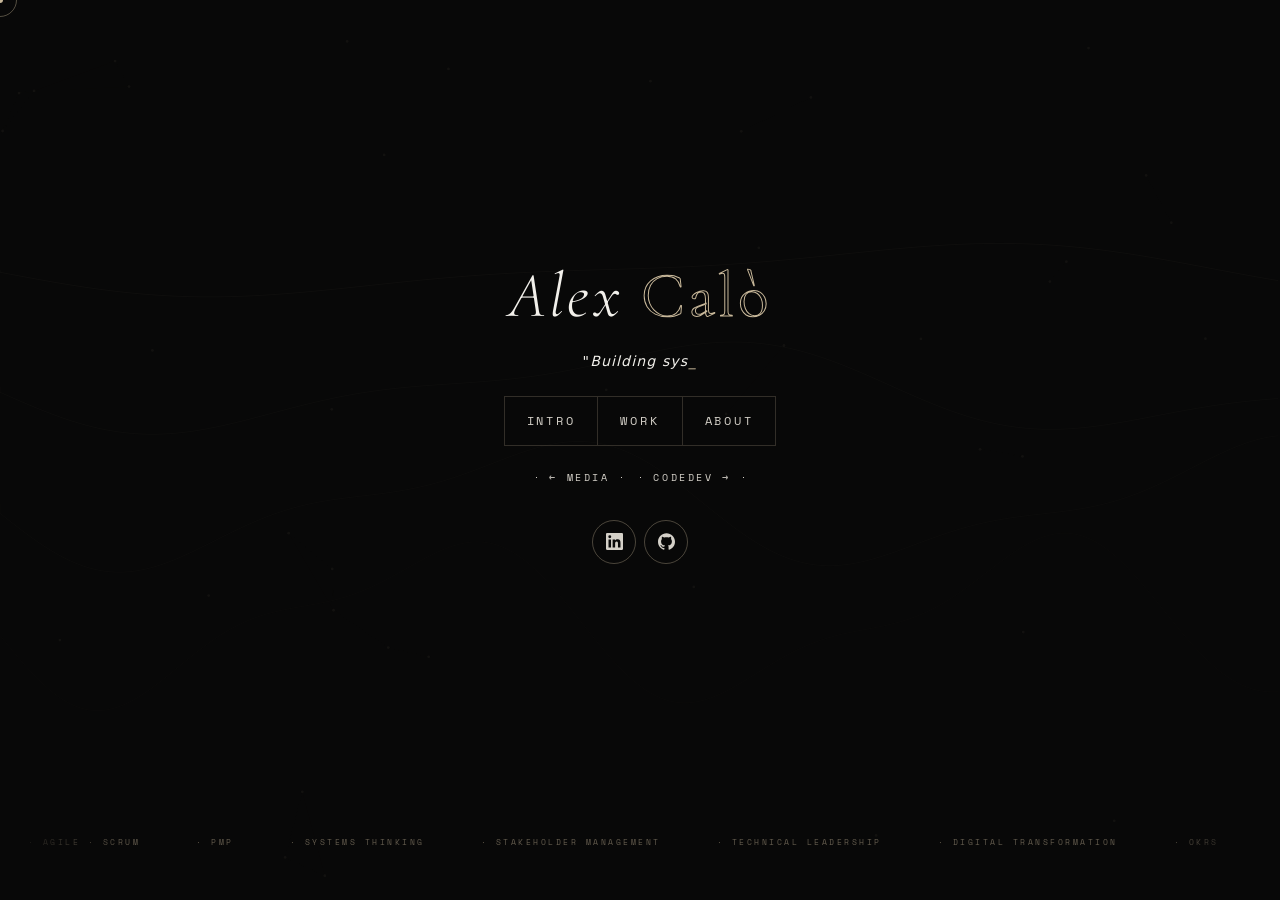
==== index.html @ ef4d9761 "Update index.html" ====
<!DOCTYPE html>
<html lang="en">
<head>
<meta charset="UTF-8">
<meta name="viewport" content="width=device-width, initial-scale=1.0">
<title>Alex Calò · Execution Architect — Technical Program Leadership</title>
<meta name="description" content="Alex Calò — Execution Architect. 15+ years leading multi-million-dollar technical programs across finance, media, insurance, and AI. Toronto-based.">
<meta name="theme-color" content="#0a0a0a">
<meta property="og:type" content="website">
<meta property="og:title" content="Alex Calò · Execution Architect">
<meta property="og:description" content="15+ years leading multi-million-dollar technical programs across finance, media, insurance, and AI.">
<meta property="og:url" content="https://alexcalo.space/">
<link rel="canonical" href="https://alexcalo.space/">
<script type="application/ld+json">
{
  "@context": "https://schema.org",
  "@type": "Person",
  "name": "Alex Calò",
  "jobTitle": "Execution Architect",
  "url": "https://alexcalo.space/",
  "sameAs": [
    "https://linkedin.com/in/alexcalo",
    "https://github.com/alex-calo"
  ],
  "description": "Technical program leader with 15+ years across finance, media, insurance, and AI."
}
</script>
<link rel="icon" type="image/svg+xml" href="data:image/svg+xml,%3Csvg xmlns='http://www.w3.org/2000/svg' viewBox='0 0 32 32'%3E%3Crect width='32' height='32' fill='%230a0a0a'/%3E%3Ctext x='16' y='23' font-size='20' text-anchor='middle' font-family='Georgia,serif' font-style='italic' fill='%23c8b89a'%3EA%3C/text%3E%3C/svg%3E">
<link rel="preconnect" href="https://fonts.googleapis.com">
<link rel="preconnect" href="https://fonts.gstatic.com" crossorigin>
<link rel="prefetch" href="media.html">
<link rel="prefetch" href="codedev.html">
<link href="https://fonts.googleapis.com/css2?family=Cormorant+Garamond:ital,wght@0,300;0,400;1,300;1,400&family=Space+Mono:ital@0;1&display=swap" rel="stylesheet">
<style>
  :root {
    --ink:    #0a0a0a;
    --paper:  #f2f0eb;
    --ash:    #6b6b6b;
    --bone:   #d4d0c8;
    --accent: #c8b89a;
  }
  *, *::before, *::after { box-sizing: border-box; margin: 0; padding: 0; }
  html, body { height: 100%; }
  body {
    background: var(--ink); color: var(--paper);
    font-family: system-ui, sans-serif;
    cursor: crosshair; overflow: hidden;
  }

  /* ── CURSOR (desktop only) ── */
  .cursor-dot, .cursor-ring { pointer-events: none; z-index: 9999; position: fixed; }
  .cursor-dot {
    width: 6px; height: 6px; background: var(--accent);
    border-radius: 50%; transform: translate(-50%,-50%);
  }
  .cursor-ring {
    width: 34px; height: 34px;
    border: 1px solid rgba(200,184,154,.4); border-radius: 50%;
    transform: translate(-50%,-50%);
    transition: left .07s linear, top .07s linear, width .2s, height .2s;
    z-index: 9998;
  }
  .cursor-ring.hovering { width: 50px; height: 50px; border-color: rgba(200,184,154,.7); }
  @media (hover: none) { .cursor-dot, .cursor-ring { display: none; } }

  /* ── BACKGROUND ── */
  #bg { position: fixed; inset: 0; z-index: 0; overflow: hidden; }
  #bg::after {
    content: ''; position: absolute; inset: 0;
    background: rgba(8,8,8,.70); z-index: 1;
  }
  #bg video, #bg-canvas {
    position: absolute; inset: 0; width: 100%; height: 100%; object-fit: cover;
  }
  #bg-canvas { z-index: 0; transition: opacity 1.5s; }
  #bg-video   { z-index: 0; }

  /* ── MARQUEE ── */
  .marquee-wrap {
    position: fixed; bottom: 52px; left: 0; right: 0;
    z-index: 3; overflow: hidden;
    mask-image: linear-gradient(to right, transparent, black 10%, black 90%, transparent);
    -webkit-mask-image: linear-gradient(to right, transparent, black 10%, black 90%, transparent);
    pointer-events: none;
  }
  .marquee-track {
    display: flex; width: max-content;
    animation: marquee 32s linear infinite;
  }
  .marquee-item {
    font-family: 'Space Mono', monospace;
    font-size: .52rem; letter-spacing: .3em; text-transform: uppercase;
    color: rgba(200,184,154,.48); white-space: nowrap;
    padding: 0 28px;
  }
  .marquee-item::before { content: '· '; }
  @keyframes marquee {
    from { transform: translateX(0); }
    to   { transform: translateX(-50%); }
  }
  @media (max-width: 640px) { .marquee-wrap { bottom: 76px; } }

  /* ── WRAPPER ── */
  #wrapper {
    position: relative; z-index: 2;
    height: 100vh;
    display: flex; flex-direction: column;
    align-items: center; justify-content: center;
    padding: 24px 24px 96px;
  }

  /* ── HEADER ── */
  #header {
    display: flex; flex-direction: column;
    align-items: center; gap: 20px; text-align: center;
    opacity: 0; animation: fadeUp .9s .3s forwards;
  }
  #header h1 {
    font-family: 'Cormorant Garamond', serif;
    font-size: clamp(2.4rem, 5vw, 4.6rem);
    font-weight: 300; font-style: italic; color: var(--paper); line-height: 1; letter-spacing: .05em;
  }
  #header h1 em {
    font-style: normal;
    color: transparent;
    -webkit-text-stroke: 1px var(--accent);
  }

  /* Hand-drawn underline under name */
  .name-underline { display: block; width: 100%; margin-top: 6px; overflow: visible; }
  .name-underline path {
    stroke: var(--accent); stroke-width: 1.2; fill: none;
    stroke-dasharray: 260; stroke-dashoffset: 260;
    animation: drawLine 1.2s .9s forwards;
  }
  @keyframes drawLine {
    to { stroke-dashoffset: 0; }
  }

  .tagline {
    font-size: clamp(.72rem, 1.5vw, .88rem);
    color: var(--paper); letter-spacing: .08em; line-height: 1.95;
    max-width: 420px;
  }
  .tagline strong { color: var(--accent); font-weight: 400; }
  .tagline .hl {
    position: relative; display: inline-block; color: var(--paper);
  }
  /* Sketchy highlight circle */
  .hl-circle {
    position: absolute; inset: -4px -8px;
    overflow: visible; pointer-events: none;
  }
  .hl-circle ellipse {
    fill: none; stroke: var(--accent); stroke-width: 1;
    stroke-dasharray: 200; stroke-dashoffset: 200;
    animation: drawLine 1s 1.4s forwards;
    opacity: .65;
  }

  /* ── SOCIAL ROW ── */
  .social-row {
    display: flex; gap: 8px; align-items: center;
  }
  .social-btn {
    display: flex; align-items: center; justify-content: center;
    width: 44px; height: 44px; border-radius: 50%;
    border: 1px solid rgba(200,184,154,.35);
    color: var(--bone); text-decoration: none;
    transition: border-color .25s, color .25s, background .25s;
    -webkit-tap-highlight-color: transparent;
  }
  .social-btn:hover, .social-btn:focus {
    border-color: var(--accent); color: var(--accent);
    background: rgba(200,184,154,.08); outline: none;
  }
  .social-btn svg { width: 17px; height: 17px; fill: currentColor; display: block; }

  /* ── PRIMARY NAV ── */
  nav { display: flex; flex-direction: column; align-items: center; gap: 10px; }
  .nav-primary {
    display: flex; list-style: none;
    border: 1px solid rgba(200,184,154,.22);
  }
  .nav-primary li a {
    display: flex; align-items: center; justify-content: center;
    min-width: 80px; min-height: 48px; padding: 0 22px;
    font-family: 'Space Mono', monospace;
    font-size: .72rem; letter-spacing: .24em; text-transform: uppercase;
    color: var(--bone); text-decoration: none;
    border-right: 1px solid rgba(200,184,154,.22);
    transition: background .25s, color .25s;
    -webkit-tap-highlight-color: transparent;
  }
  .nav-primary li:last-child a { border-right: none; }
  .nav-primary li a:hover, .nav-primary li a:focus {
    background: rgba(200,184,154,.1); color: var(--paper); outline: none;
  }

  .nav-secondary {
    display: flex; gap: 18px; list-style: none;
  }
  .nav-secondary li a {
    display: flex; align-items: center; gap: 12px; min-height: 44px;
    font-family: 'Space Mono', monospace;
    font-size: .62rem; letter-spacing: .26em; text-transform: uppercase;
    color: var(--bone); text-decoration: none;
    transition: color .25s;
    -webkit-tap-highlight-color: transparent;
  }
  .nav-secondary li a::before {
    content: ''; width: 1px; height: 1px; background: currentColor;
    transition: width .3s;
  }
  .nav-secondary li a::after {
    content: ''; width: 1px; height: 1px; background: currentColor;
    transition: width .3s;
  }
  .nav-secondary li a:hover { color: var(--accent); }
  .nav-secondary li a:hover::before { width: 10px; }
  .nav-secondary li a:hover::after { width: 10px; }

  /* ── CTA BUTTON ── */
  .cta-btn {
    display: inline-flex; align-items: center; gap: 12px;
    min-height: 52px; padding: 0 32px;
    background: var(--accent); color: var(--ink);
    font-family: 'Space Mono', monospace;
    font-size: .65rem; letter-spacing: .28em; text-transform: uppercase;
    text-decoration: none; border: none; cursor: crosshair;
    position: relative; overflow: hidden;
    transition: background .25s, gap .25s;
    -webkit-tap-highlight-color: transparent;
    margin-top: 4px;
  }
  .cta-btn::before {
    content: ''; position: absolute; inset: 0;
    background: rgba(255,255,255,.12);
    transform: translateX(-100%);
    transition: transform .35s;
  }
  .cta-btn:hover::before { transform: translateX(0); }
  .cta-btn:hover { gap: 20px; }
  .cta-arrow { font-size: .9rem; transition: transform .25s; }
  .cta-btn:hover .cta-arrow { transform: translateX(4px); }

  /* ── FOOTER ── */
  /* ── MOBILE BOTTOM NAV ── */
  .mobile-nav {
    display: none;
    position: fixed; bottom: 0; left: 0; right: 0; z-index: 100;
    background: rgba(8,8,8,.96);
    backdrop-filter: blur(16px);
    border-top: 1px solid rgba(200,184,154,.14);
    height: 62px;
  }
  .mobile-nav-inner {
    display: flex; height: 100%;
  }
  .mobile-nav-btn {
    flex: 1; display: flex; flex-direction: column;
    align-items: center; justify-content: center; gap: 4px;
    min-height: 44px;
    font-family: 'Space Mono', monospace;
    font-size: .48rem; letter-spacing: .2em; text-transform: uppercase;
    color: var(--bone); text-decoration: none; background: none; border: none;
    cursor: pointer; transition: color .2s;
    -webkit-tap-highlight-color: transparent;
    border-right: 1px solid rgba(200,184,154,.08);
  }
  .mobile-nav-btn:last-child { border-right: none; }
  .mobile-nav-btn:hover, .mobile-nav-btn:focus { color: var(--accent); outline: none; }
  .mobile-nav-btn svg { width: 18px; height: 18px; fill: currentColor; }
  @media (max-width: 640px) {
    .mobile-nav { display: block; }
    #wrapper { padding-bottom: 80px; }
    .nav-primary, .nav-secondary { display: none; }
    .cta-btn { display: none; }
  }

  /* ── PAGE TRANSITIONS ── */
  @keyframes exitRight  { from{opacity:1;transform:translateX(0)} to{opacity:0;transform:translateX(72px)} }
  @keyframes exitLeft   { from{opacity:1;transform:translateX(0)} to{opacity:0;transform:translateX(-72px)} }
  .page-exit-right { animation: exitRight .38s cubic-bezier(.4,0,1,1) forwards; pointer-events:none; }
  .page-exit-left  { animation: exitLeft  .38s cubic-bezier(.4,0,1,1) forwards; pointer-events:none; }

  /* ── BACKGROUND BLUR when panel open ── */
  #bg { transition: filter .5s, opacity .5s; }
  #bg.panel-open { filter: blur(5px); }
  #wrapper { transition: opacity .4s; }
  #wrapper.panel-open { opacity: .18; pointer-events: none; }

  /* ── PANELS ── */
  #main { position: fixed; inset: 0; z-index: 10; pointer-events: none; }

  /* Invisible click-catcher overlay — no dark fill */
  .panel-overlay {
    position: absolute; inset: 0;
    opacity: 0; transition: opacity .4s; pointer-events: none;
  }
  .panel-overlay.active { opacity: 1; pointer-events: all; }

  .panel {
    position: absolute; inset: 0;
    display: flex; align-items: center; justify-content: center;
    padding: 24px 24px 80px;
    opacity: 0; pointer-events: none;
    transform: translateY(24px) scale(.98);
    transition: opacity .45s, transform .45s;
  }
  .panel.active { opacity: 1; pointer-events: all; transform: translateY(0) scale(1); }

  .panel-inner {
    position: relative;
    width: 100%; max-width: 620px;
    max-height: calc(100vh - 100px);
    overflow-y: auto; scrollbar-width: none;
    -webkit-overflow-scrolling: touch;
    background: rgba(8,8,8,.82);
    backdrop-filter: blur(2px);
    border: 1px solid rgba(200,184,154,.15);
    padding: 40px 40px 36px;
    box-shadow: 0 32px 80px rgba(0,0,0,.55), 0 0 0 1px rgba(200,184,154,.06);
  }
  .panel-inner::-webkit-scrollbar { display: none; }
  @media (max-width: 480px) {
    .panel-inner { padding: 28px 22px 28px; }
    .panel { padding: 16px 12px 80px; }
  }

  /* Panel close — sits inside the card, top-right corner */
  .panel-close {
    position: absolute; top: 14px; right: 14px;
    display: flex; align-items: center; justify-content: center;
    min-width: 36px; min-height: 36px;
    font-family: 'Space Mono', monospace;
    font-size: .56rem; letter-spacing: .15em;
    color: var(--ash); background: rgba(255,255,255,.04);
    border: 1px solid rgba(200,184,154,.15); cursor: crosshair;
    transition: color .25s, border-color .25s, background .25s;
    -webkit-tap-highlight-color: transparent;
    line-height: 1;
  }
  .panel-close:hover { color: var(--accent); border-color: rgba(200,184,154,.4); background: rgba(200,184,154,.07); }

  .panel h2 {
    font-family: 'Cormorant Garamond', serif;
    font-size: clamp(2.2rem, 5vw, 1.6rem);
    font-weight: 300; font-style: italic; color: var(--paper);
    line-height: 1.05; margin-bottom: 10px;
  }
  /* Hand-drawn bracket accent */
  .sketch-bracket {
    display: block; overflow: visible;
    width: 100%; margin-bottom: 28px;
  }
  .sketch-bracket path {
    stroke: var(--accent); stroke-width: 1; fill: none; opacity: .55;
    stroke-dasharray: 120; stroke-dashoffset: 120;
    animation: drawLine .9s .2s forwards;
  }

  .panel p {
    font-family: system-ui, sans-serif;
    font-size: .88rem; color: rgba(255, 253, 248, 0.82);
    line-height: 1.75; margin-bottom: 18px;
    text-align: justify;
  }
  .panel p strong { color: var(--accent); font-weight: 400; }
  .panel p a {
    color: var(--accent); text-decoration: none;
    border-bottom: 1px solid rgba(200,184,154,.3);
    transition: border-color .3s;
  }
  .panel p a:hover { border-color: var(--accent); }

  /* Stats row */
  .stats-row {
    display: grid; grid-template-columns: repeat(3,1fr);
    gap: 1px; background: rgba(200,184,154,.1);
    margin: 18px 0;
    border: 1px solid rgba(200,184,154,.1);
  }
  .stat {
    padding: 10px 16px; background: rgba(10,10,10,.6);
    text-align: center;
  }
  .stat-num {
    font-family: 'Calibri', serif;
    font-size: 2.4rem; font-weight: 300; color: var(--accent);
    line-height: 1; display: block;
  }
  .stat-label {
    font-family: 'Space Mono', monospace;
    font-size: .48rem; letter-spacing: .22em; text-transform: uppercase;
    color: var(--ash); margin-top: 6px; display: block;
  }

  .panel-cta {
    display: inline-flex; align-items: center; gap: 12px;
    min-height: 50px; padding: 0 28px; margin-top: 8px;
    background: transparent; color: var(--accent);
    font-family: 'Space Mono', monospace;
    font-size: .6rem; letter-spacing: .24em; text-transform: uppercase;
    text-decoration: none; border: 1px solid rgba(200,184,154,.35);
    cursor: crosshair; transition: background .25s, gap .25s, border-color .25s;
    -webkit-tap-highlight-color: transparent;
  }
  .panel-cta:hover { background: rgba(200,184,154,.08); border-color: var(--accent); gap: 20px; }
  .panel-cta::after { content: '→'; }

  /* Work grid */
  .work-grid {
    display: grid; grid-template-columns: 1fr 1fr;
    gap: 16px; margin-top: 8px;
  }
  @media (max-width: 480px) { .work-grid { grid-template-columns: 1fr; } }
  .work-card {
    background: rgba(255,255,255,.03);
    border: 1px solid rgba(200,184,154,.1);
    overflow: hidden;
    transition: border-color .3s;
    -webkit-tap-highlight-color: transparent;
  }
  .work-card:hover { border-color: rgba(200,184,154,.3); }
  .work-card-img {
    width: 100%; aspect-ratio: 16/9; background: #141414; overflow: hidden;
  }
  .work-card-img img {
    width: 100%; height: 100%; object-fit: cover;
    filter: grayscale(25%) brightness(.85);
    transition: filter .4s, transform .5s; display: block;
  }
  .work-card:hover .work-card-img img { filter: grayscale(0%) brightness(1); transform: scale(1.04); }
  .work-card-body { padding: 14px 16px; }
  .work-card-label {
    font-family: 'Space Mono', monospace;
    font-size: .5rem; letter-spacing: .26em; text-transform: uppercase;
    color: var(--accent); margin-bottom: 4px;
  }
  .work-card-title {
    font-family: 'Cormorant Garamond', serif;
    font-size: 1.1rem; font-weight: 300; color: var(--paper);
  }

  /* About */
  .about-img {
    width: 100%; aspect-ratio: 4/3;
    overflow: hidden; margin-bottom: 18px;
    border: 1px solid rgba(200,184,154,.1);
  }
  .about-img img { width: 100%; height: 100%; object-fit: cover; filter: grayscale(15%); display: block; }

  /* Typewriter cursor */
  .tw-cursor {
    display: inline-block;
    color: var(--accent);
    font-weight: 300;
    animation: twBlink .7s step-end infinite;
    margin-left: 1px;
  }
  @keyframes twBlink {
    0%, 100% { opacity: 1; }
    50%       { opacity: 0; }
  }

  /* ── KEYFRAMES ── */
  @keyframes fadeUp {
    from { opacity: 0; transform: translateY(20px); }
    to   { opacity: 1; transform: translateY(0); }
  }

</style>
</head>
<body>

<!-- Cursor -->
<div class="cursor-dot" id="dot"></div>
<div class="cursor-ring" id="ring"></div>

<!-- Marquee -->
<div class="marquee-wrap" aria-hidden="true">
  <div class="marquee-track" id="marqueeTrack">
    <!-- filled by JS -->
  </div>
</div>

<!-- Background -->
<div id="bg">
  <canvas id="bg-canvas"></canvas>
  <video id="bg-video" autoplay muted loop playsinline preload="auto" aria-hidden="true">
    <source src="images/bg-loop.webm" type="video/webm">
    <!--<source src="images/bg-loop.mp4"  type="video/mp4">-->
  </video>
</div>

<!-- Main stage -->
<div id="wrapper">
  <header id="header">

    <div>
      <h1>Alex <em>Calò</em></h1>
    </div>

    <p class="tagline" id="tagline" aria-label="Building systems that scale. Leading teams that deliver."></p>

    <!-- Nav -->
    <nav aria-label="Main navigation">
      <ul class="nav-primary">
        <li><a href="#" onclick="openPanel('intro');return false;" aria-haspopup="dialog">Intro</a></li>
        <li><a href="#" onclick="openPanel('work');return false;"  aria-haspopup="dialog">Work</a></li>
        <li><a href="#" onclick="openPanel('about');return false;" aria-haspopup="dialog">About</a></li>
      </ul>
      <ul class="nav-secondary">
        <li><a href="media.html"    onclick="navigateTo('media.html','right');return false;">← Media</a></li>
        <li><a href="codedev.html" onclick="navigateTo('codedev.html','left');return false;">CodeDev →</a></li>
      </ul>
    </nav>

    <!-- Social icons -->
    <div class="social-row" role="list">
      <a href="https://linkedin.com/in/alexcalo" class="social-btn" target="_blank" rel="noopener"
         aria-label="LinkedIn profile" role="listitem">
        <svg viewBox="0 0 24 24" aria-hidden="true">
          <path d="M20.447 20.452h-3.554v-5.569c0-1.328-.027-3.037-1.852-3.037-1.853 0-2.136 1.445-2.136 2.939v5.667H9.351V9h3.414v1.561h.046c.477-.9 1.637-1.85 3.37-1.85 3.601 0 4.267 2.37 4.267 5.455v6.286zM5.337 7.433a2.062 2.062 0 0 1-2.063-2.065 2.064 2.064 0 1 1 2.063 2.065zm1.782 13.019H3.555V9h3.564v11.452zM22.225 0H1.771C.792 0 0 .774 0 1.729v20.542C0 23.227.792 24 1.771 24h20.451C23.2 24 24 23.227 24 22.271V1.729C24 .774 23.2 0 22.222 0h.003z"/>
        </svg>
      </a>
      <a href="https://github.com/alex-calo" class="social-btn" target="_blank" rel="noopener"
         aria-label="GitHub profile" role="listitem">
        <svg viewBox="0 0 24 24" aria-hidden="true">
          <path d="M12 .297c-6.63 0-12 5.373-12 12 0 5.303 3.438 9.8 8.205 11.385.6.113.82-.258.82-.577 0-.285-.01-1.04-.015-2.04-3.338.724-4.042-1.61-4.042-1.61C4.422 18.07 3.633 17.7 3.633 17.7c-1.087-.744.084-.729.084-.729 1.205.084 1.838 1.236 1.838 1.236 1.07 1.835 2.809 1.305 3.495.998.108-.776.417-1.305.76-1.605-2.665-.3-5.466-1.332-5.466-5.93 0-1.31.465-2.38 1.235-3.22-.135-.303-.54-1.523.105-3.176 0 0 1.005-.322 3.3 1.23.96-.267 1.98-.399 3-.405 1.02.006 2.04.138 3 .405 2.28-1.552 3.285-1.23 3.285-1.23.645 1.653.24 2.873.12 3.176.765.84 1.23 1.91 1.23 3.22 0 4.61-2.805 5.625-5.475 5.92.42.36.81 1.096.81 2.22 0 1.606-.015 2.896-.015 3.286 0 .315.21.69.825.57C20.565 22.092 24 17.592 24 12.297c0-6.627-5.373-12-12-12"/>
        </svg>
      </a>
    </div>
  </header>

</div>

<!-- Mobile bottom nav -->
<nav class="mobile-nav" aria-label="Mobile navigation">
  <div class="mobile-nav-inner">
    <a href="#" class="mobile-nav-btn" onclick="openPanel('intro');return false;" aria-label="Intro">
      <svg viewBox="0 0 24 24" aria-hidden="true"><path d="M12 2C6.48 2 2 6.48 2 12s4.48 10 10 10 10-4.48 10-10S17.52 2 12 2zm1 15h-2v-6h2v6zm0-8h-2V7h2v2z"/></svg>
      Intro
    </a>
    <a href="#" class="mobile-nav-btn" onclick="openPanel('work');return false;" aria-label="Work">
      <svg viewBox="0 0 24 24" aria-hidden="true"><path d="M20 6h-2.18c.07-.44.18-.88.18-1.5C18 3.12 16.88 2 15.5 2c-1.04 0-1.96.65-2.44 1.56L12 5.5l-1.06-1.94C10.46 2.65 9.54 2 8.5 2 7.12 2 6 3.12 6 4.5c0 .62.11 1.06.18 1.5H4c-1.1 0-2 .9-2 2v11c0 1.1.9 2 2 2h16c1.1 0 2-.9 2-2V8c0-1.1-.9-2-2-2z"/></svg>
      Work
    </a>
    <a href="#" class="mobile-nav-btn" onclick="openPanel('about');return false;" aria-label="About">
      <svg viewBox="0 0 24 24" aria-hidden="true"><path d="M12 2C6.48 2 2 6.48 2 12s4.48 10 10 10 10-4.48 10-10S17.52 2 12 2zm0 3c1.66 0 3 1.34 3 3s-1.34 3-3 3-3-1.34-3-3 1.34-3 3-3zm0 14.2a7.2 7.2 0 0 1-6-3.22c.03-1.99 4-3.08 6-3.08 1.99 0 5.97 1.09 6 3.08A7.2 7.2 0 0 1 12 19.2z"/></svg>
      About
    </a>
    <a href="media.html" class="mobile-nav-btn" onclick="navigateTo('media.html','right');return false;" aria-label="Media">
      <svg viewBox="0 0 24 24" aria-hidden="true"><path d="M19 3H5c-1.1 0-2 .9-2 2v14c0 1.1.9 2 2 2h14c1.1 0 2-.9 2-2V5c0-1.1-.9-2-2-2zm-5 14H7v-2h7v2zm3-4H7v-2h10v2zm0-4H7V7h10v2z"/></svg>
      Media
    </a>
    <a href="codedev.html" class="mobile-nav-btn" onclick="navigateTo('codedev.html','left');return false;" aria-label="CodeDev">
      <svg viewBox="0 0 24 24" aria-hidden="true"><path d="M9.4 16.6L4.8 12l4.6-4.6L8 6l-6 6 6 6 1.4-1.4zm5.2 0l4.6-4.6-4.6-4.6L16 6l6 6-6 6-1.4-1.4z"/></svg>
      CodeDev
    </a>
  </div>
</nav>

<!-- Panels -->
<div id="main" role="dialog" aria-modal="true" aria-label="Content panel">
  <div class="panel-overlay" id="overlay" onclick="closePanel()"></div>

  <!-- INTRO -->
  <div class="panel" id="panel-intro" role="document">
    <div class="panel-inner">
      <button class="panel-close" onclick="closePanel()" aria-label="Close panel">✕</button>
      <h2>The Architecture of Execution</h2>
      <div class="stats-row" aria-label="Career highlights">
        <div class="stat">
          <span class="stat-num" data-count="15" data-suffix="+">0</span>
          <span class="stat-label">Years in Tech</span>
        </div>
        <div class="stat">
          <span class="stat-num" data-count="850" data-prefix="$" data-suffix="M+">0</span>
          <span class="stat-label">Project Value Delivered</span>
        </div>
        <div class="stat">
          <span class="stat-num" data-count="50" data-suffix="+">0</span>
          <span class="stat-label">Teams Led</span>
        </div>
      </div>
      <p>There's nothing quite like the rush of crafting a streamlined roadmap — knowing every decision removes risk and accelerates delivery. I've spent my career deep in technical systems-engineering, leading teams on high-stakes, multi-million-dollar builds.</p>
      <p>My vocation: resolving complexity into profitable, on-time delivery. My passion: eliminating systemic friction and embedding technical fluency in the leadership layer. I approach every engagement as an <strong>Execution Architect</strong> — because rigorous, technically-informed management is the highest-leverage lever you can pull.</p>
      <a href="#" class="panel-cta" onclick="closePanel();openPanel('work');return false;">See my work</a>
    </div>
  </div>

  <!-- WORK -->
  <div class="panel" id="panel-work" role="document">
    <div class="panel-inner">
      <button class="panel-close" onclick="closePanel()" aria-label="Close panel">✕</button>
      <h2>Engineering + Leadership</h2>
	  <br>
      <div class="work-grid">
        <div class="work-card">
          <div class="work-card-img">
            <img src="images/ViceMedia.png" alt="VICE Media Toronto" onerror="this.parentElement.style.background='#1c1c1c'">
          </div>
          <div class="work-card-body">
            <div class="work-card-label">Media</div>
            <div class="work-card-title">Vice Media</div>
          </div>
        </div>
        <div class="work-card">
          <div class="work-card-img">
            <img src="images/ScotiaBank.png" alt="Scotiabank" onerror="this.parentElement.style.background='#1c1c1c'">
          </div>
          <div class="work-card-body">
            <div class="work-card-label">Finance</div>
            <div class="work-card-title">Scotiabank</div>
          </div>
        </div>
        <div class="work-card">
          <div class="work-card-img">
            <img src="images/Loyalty1.png" alt="Loyalty One" onerror="this.parentElement.style.background='#1c1c1c'">
          </div>
          <div class="work-card-body">
            <div class="work-card-label">Retail Tech</div>
            <div class="work-card-title">Loyalty One</div>
          </div>
        </div>
        <div class="work-card">
          <div class="work-card-img">
            <img src="images/Aviva.png" alt="Aviva" onerror="this.parentElement.style.background='#1c1c1c'">
          </div>
          <div class="work-card-body">
            <div class="work-card-label">Insurance</div>
            <div class="work-card-title">Aviva</div>
          </div>
        </div>
        <div class="work-card">
          <div class="work-card-img">
            <img src="images/YorkU_Hub.png" alt="York University Production Hub" onerror="this.parentElement.style.background='#1c1c1c'">
          </div>
          <div class="work-card-body">
            <div class="work-card-label">Education</div>
            <div class="work-card-title">Production Hub</div>
          </div>
        </div>
        <div class="work-card">
          <div class="work-card-img">
            <img src="images/ALC.png" alt="Adaptive Co-Learning Centre" onerror="this.parentElement.style.background='#1c1c1c'">
          </div>
          <div class="work-card-body">
            <div class="work-card-label">Education</div>
            <div class="work-card-title">Co-Learn Centre</div>
          </div>
        </div>
      </div>
      <a href="#" class="panel-cta" onclick="closePanel();openPanel('about');return false;" style="margin-top:24px">About me</a>
    </div>
  </div>

  <!-- ABOUT -->
  <div class="panel" id="panel-about" role="document">
    <div class="panel-inner">
      <button class="panel-close" onclick="closePanel()" aria-label="Close panel">✕</button>
      <h2>The Pursuit of the Extra-ordinary</h2>
	  <br>
      <div class="about-img">
        <img src="images/about.jpeg" alt="Alex Calò — Execution Architect" onerror="this.parentElement.style.display='none'">
      </div>
      <p>I build at the intersection of people and technology - turning abstract ideas into real experiences that actually help. My focus: intelligent systems that feel human - <strong>intuitive</strong>, <strong>adaptive</strong>, and <strong>deeply connected</strong>.</p>
      <p>To me, innovation is an act of empathy — translating complexity into clarity, making intelligence feel alive. I draw inspiration from the world’s texture, the rhythm of sound, the storytelling of film, the ideas tucked between the pages of a good book; I’m fueled by food that tells a story, by travel that opens new perspectives, and by the endless curiosity of exploring cultures that see the world differently.</p>
      <p>Always coming home to my wife and two boys - my favorite collaborators in wonder, who remind me that curiosity is the spark behind every great design.</p>
      <div style="display:flex;gap:12px;flex-wrap:wrap;margin-top:8px;">
		<a href="https://onearcadia.online" class="panel-cta" onclick="closePanel();setTimeout(()=>navigateTo('https://onearcadia.online','left'),10);return false;">About <strong>One Arcadia</strong></a>
      </div>
    </div>
  </div>

</div>

<script data-cfasync="false" src="/cdn-cgi/scripts/5c5dd728/cloudflare-static/email-decode.min.js"></script><script>
/* ── PAGE TRANSITIONS ── */
function navigateTo(url, direction) {
  const wrapper = document.getElementById('wrapper');
  wrapper.classList.add(direction === 'left' ? 'page-exit-left' : 'page-exit-right');
  setTimeout(() => { window.location.href = url; }, 380);
}

/* ── TAGLINE TYPEWRITER ── */
(function() {
  const el = document.getElementById('tagline');
  if (!el) return;
  const full = `"<em>Building systems that <strong>scale</strong>. Leading teams that <strong>deliver</strong>.</em>"`;
  let i = 0;
  // blinking cursor char
  const CURSOR = '<span class="tw-cursor">_</span>';

  function step() {
    if (i >= full.length) {
      el.innerHTML = full; // final clean state, no cursor
      return;
    }
    // If we're at the start of a tag, skip the whole tag at once
    if (full[i] === '<') {
      const close = full.indexOf('>', i);
      i = close + 1;
    } else {
      i++;
    }
    el.innerHTML = full.slice(0, i) + CURSOR;
    // random human-style delay: faster on spaces, slight pause on punctuation
    const ch = full[i - 1];
    let delay = 28 + Math.random() * 22;
    if (ch === ',' || ch === '.') delay = 120 + Math.random() * 80;
    else if (ch === ' ') delay = 14 + Math.random() * 10;
    setTimeout(step, delay);
  }

  // Start after the header fade-in (~1.2s)
  setTimeout(step, 1200);
})();

/* ── CURSOR ── */
const dot  = document.getElementById('dot');
const ring = document.getElementById('ring');
if (dot && ring) {
  document.addEventListener('mousemove', e => {
    dot.style.left  = e.clientX + 'px'; dot.style.top  = e.clientY + 'px';
    ring.style.left = e.clientX + 'px'; ring.style.top = e.clientY + 'px';
  });
  document.querySelectorAll('a,button,.work-card').forEach(el => {
    el.addEventListener('mouseenter', () => ring.classList.add('hovering'));
    el.addEventListener('mouseleave', () => ring.classList.remove('hovering'));
  });
}

/* ── MARQUEE ── */
const skills = [
  'Agile · Scrum','PMP','Systems Thinking','Stakeholder Management',
  'Technical Leadership','Digital Transformation','OKRs','Risk Management',
  'Product Strategy','Delivery Architecture','AI Governance','Program Design',
  'Budget Oversight','Cross-functional Alignment','Process Engineering'
];
(function() {
  const track = document.getElementById('marqueeTrack');
  const items = [...skills, ...skills];
  items.forEach(s => {
    const span = document.createElement('span');
    span.className = 'marquee-item';
    span.textContent = s;
    track.appendChild(span);
  });
})();

/* ── BACKGROUND CANVAS ── */
(function() {
  const canvas = document.getElementById('bg-canvas');
  const ctx    = canvas.getContext('2d');
  let w, h, t  = 0;
  function resize() {
    w = canvas.width  = window.innerWidth;
    h = canvas.height = window.innerHeight;
  }
  resize();
  window.addEventListener('resize', resize);

  /* Particle network */
  const COUNT = 40;
  const pts   = Array.from({length: COUNT}, () => ({
    x: Math.random() * 1920, y: Math.random() * 1080,
    vx: (Math.random() - .5) * .18, vy: (Math.random() - .5) * .18,
  }));

  function draw() {
    ctx.clearRect(0, 0, w, h);
    /* Move pts in normalized space */
    pts.forEach(p => {
      p.x += p.vx; p.y += p.vy;
      if (p.x < 0 || p.x > 1920) p.vx *= -1;
      if (p.y < 0 || p.y > 1080) p.vy *= -1;
    });
    /* Scale to viewport */
    const sx = w / 1920, sy = h / 1080;
    /* Connections */
    for (let a = 0; a < COUNT; a++) {
      for (let b = a + 1; b < COUNT; b++) {
        const dx = (pts[a].x - pts[b].x) * sx;
        const dy = (pts[a].y - pts[b].y) * sy;
        const d  = Math.hypot(dx, dy);
        if (d < 180) {
          ctx.beginPath();
          ctx.moveTo(pts[a].x * sx, pts[a].y * sy);
          ctx.lineTo(pts[b].x * sx, pts[b].y * sy);
          ctx.strokeStyle = `rgba(200,184,154,${.045 * (1 - d / 180)})`;
          ctx.lineWidth = .6;
          ctx.stroke();
        }
      }
    }
    /* Nodes */
    pts.forEach(p => {
      ctx.beginPath();
      ctx.arc(p.x * sx, p.y * sy, 1.4, 0, Math.PI * 2);
      ctx.fillStyle = 'rgba(200,184,154,.18)';
      ctx.fill();
    });
    /* Wave lines */
    for (let l = 0; l < 4; l++) {
      const amp = 22 + l * 16, freq = .005 + l * .0018;
      const speed = .32 + l * .11, yBase = h * (.3 + l * .13);
      const op = .025 + (4 - l) * .022;
      ctx.beginPath();
      ctx.moveTo(0, yBase);
      for (let x = 0; x <= w; x += 3) {
        ctx.lineTo(x, yBase + Math.sin(x * freq + t * speed) * amp + Math.sin(x * freq * 2.1 - t * speed * .6) * amp * .35);
      }
      ctx.strokeStyle = `rgba(200,184,154,${op})`;
      ctx.lineWidth = 1; ctx.stroke();
    }
    t += .008;
    requestAnimationFrame(draw);
  }
  draw();

  /* Hide canvas when video loads */
  document.getElementById('bg-video').addEventListener('canplay', () => {
    canvas.style.opacity = '0';
  });
})();

/* ── STAT COUNTERS ── */
function animateCounters() {
  document.querySelectorAll('[data-count]').forEach(el => {
    const target = parseInt(el.dataset.count);
    const prefix = el.dataset.prefix || '';
    const suffix = el.dataset.suffix || '';
    let current  = 0;
    const step   = target / 40;
    const timer  = setInterval(() => {
      current = Math.min(current + step, target);
      el.textContent = prefix + Math.round(current) + suffix;
      if (current >= target) clearInterval(timer);
    }, 35);
  });
}

/* ── PANEL SYSTEM ── */
let currentPanel = null;

function openPanel(id) {
  closePanel(true);
  currentPanel = id;
  document.getElementById('overlay').classList.add('active');
  document.getElementById('bg').classList.add('panel-open');
  document.getElementById('wrapper').classList.add('panel-open');
  const p = document.getElementById('panel-' + id);
  if (p) {
    p.classList.add('active');
    if (id === 'intro') animateCounters();
  }
}

function closePanel(silent) {
  if (!currentPanel) return;
  document.getElementById('overlay').classList.remove('active');
  document.getElementById('bg').classList.remove('panel-open');
  document.getElementById('wrapper').classList.remove('panel-open');
  const p = document.getElementById('panel-' + currentPanel);
  if (p) p.classList.remove('active');
  currentPanel = null;
}

document.addEventListener('keydown', e => {
  if (e.key === 'Escape') closePanel();
});

/* ── TOUCH SWIPE TO CLOSE PANELS ── */
let touchStartY = 0;
document.addEventListener('touchstart', e => { touchStartY = e.touches[0].clientY; }, {passive:true});
document.addEventListener('touchend', e => {
  const dy = e.changedTouches[0].clientY - touchStartY;
  if (dy > 80 && currentPanel) closePanel();
}, {passive:true});
</script>
</body>
</html>
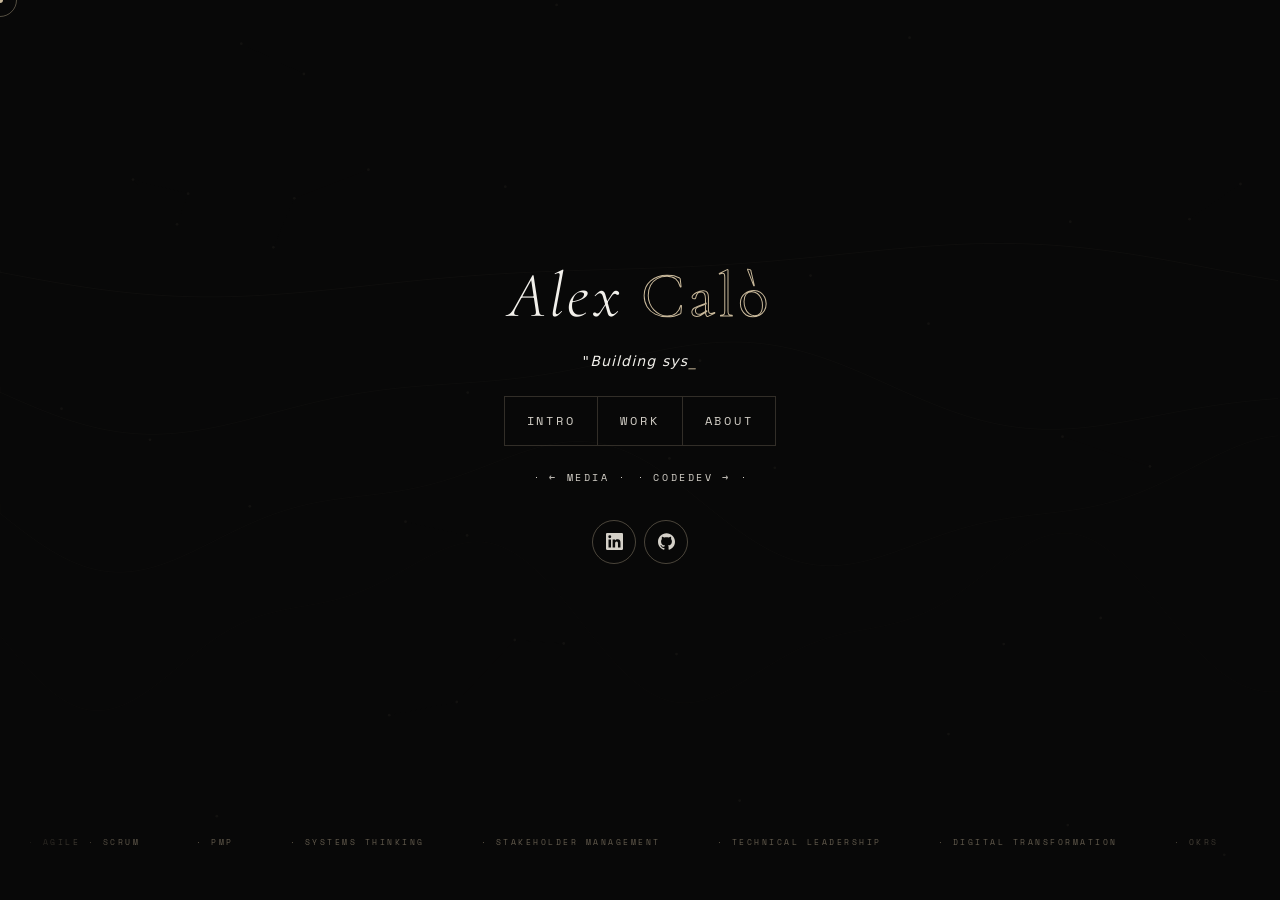
==== commit 83277ad2: "Update index.html" ====
--- a/index.html
+++ b/index.html
@@ -585,8 +585,8 @@
           <span class="stat-label">Teams Led</span>
         </div>
       </div>
-      <p>There's nothing quite like the rush of crafting a streamlined roadmap — knowing every decision removes risk and accelerates delivery. I've spent my career deep in technical systems-engineering, leading teams on high-stakes, multi-million-dollar builds.</p>
-      <p>My vocation: resolving complexity into profitable, on-time delivery. My passion: eliminating systemic friction and embedding technical fluency in the leadership layer. I approach every engagement as an <strong>Execution Architect</strong> — because rigorous, technically-informed management is the highest-leverage lever you can pull.</p>
+      <p>There's nothing quite like the rush of crafting a streamlined roadmap - knowing every decision removes risk and accelerates delivery. I've spent my career deep in technical systems-engineering, leading teams on high-stakes, multi-million-dollar builds.</p>
+      <p>My vocation: resolving complexity into profitable, on-time delivery. My passion: eliminating systemic friction and embedding technical fluency in the leadership layer. I approach every engagement as an <strong>Execution Architect</strong> - because rigorous, technically-informed management is the highest-leverage lever you can pull.</p>
       <a href="#" class="panel-cta" onclick="closePanel();openPanel('work');return false;">See my work</a>
     </div>
   </div>
@@ -667,7 +667,7 @@
         <img src="images/about.jpeg" alt="Alex Calò — Execution Architect" onerror="this.parentElement.style.display='none'">
       </div>
       <p>I build at the intersection of people and technology - turning abstract ideas into real experiences that actually help. My focus: intelligent systems that feel human - <strong>intuitive</strong>, <strong>adaptive</strong>, and <strong>deeply connected</strong>.</p>
-      <p>To me, innovation is an act of empathy — translating complexity into clarity, making intelligence feel alive. I draw inspiration from the world’s texture, the rhythm of sound, the storytelling of film, the ideas tucked between the pages of a good book; I’m fueled by food that tells a story, by travel that opens new perspectives, and by the endless curiosity of exploring cultures that see the world differently.</p>
+      <p>To me, innovation is an act of empathy - translating complexity into clarity, making intelligence feel alive. I draw inspiration from the world’s texture, the rhythm of sound, the storytelling of film, the ideas tucked between the pages of a good book; I’m fueled by food that tells a story, by travel that opens new perspectives, and by the endless curiosity of exploring cultures that see the world differently.</p>
       <p>Always coming home to my wife and two boys - my favorite collaborators in wonder, who remind me that curiosity is the spark behind every great design.</p>
       <div style="display:flex;gap:12px;flex-wrap:wrap;margin-top:8px;">
 		<a href="https://onearcadia.online" class="panel-cta" onclick="closePanel();setTimeout(()=>navigateTo('https://onearcadia.online','left'),10);return false;">About <strong>One Arcadia</strong></a>
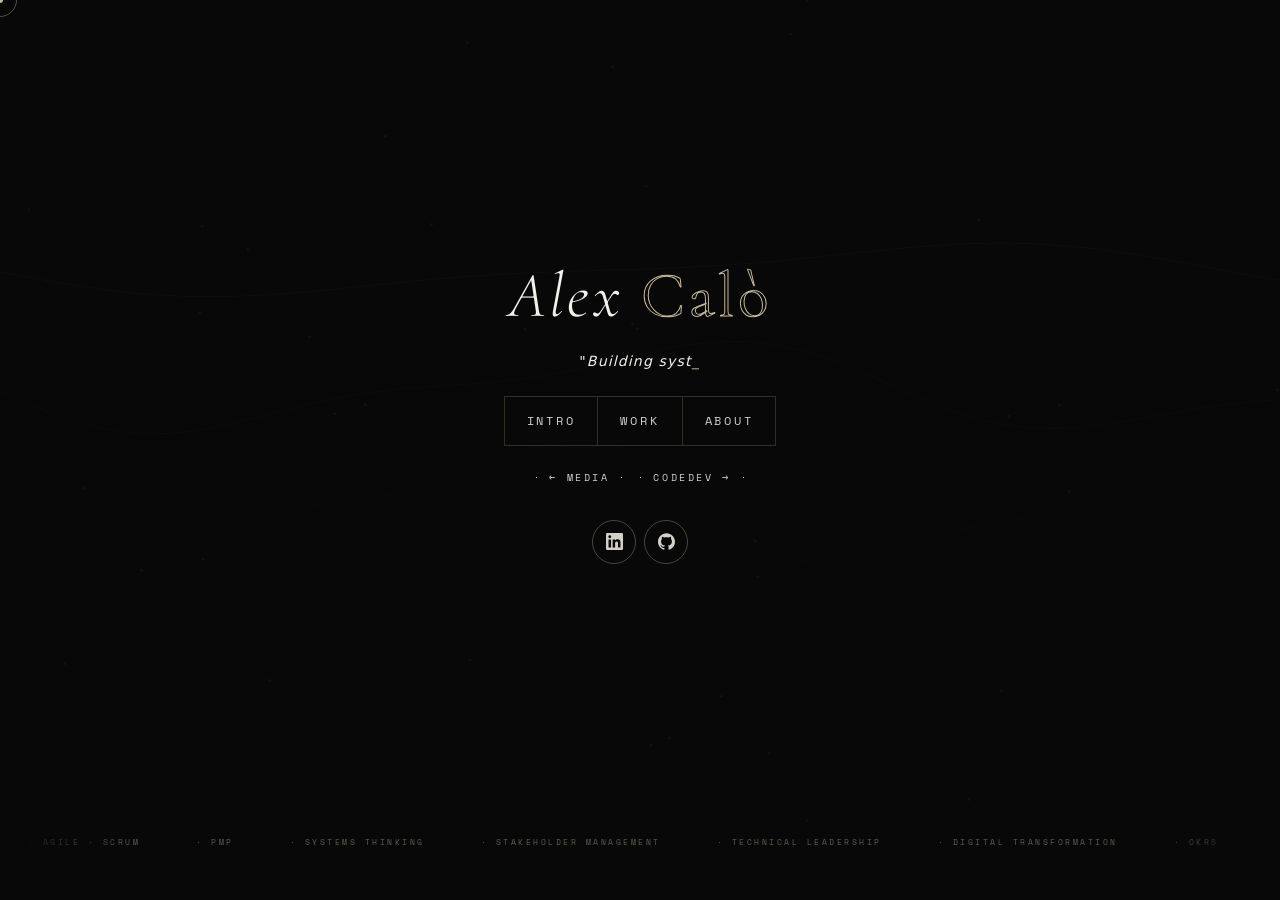
==== commit 59ba0eab: "Update index.html" ====
--- a/index.html
+++ b/index.html
@@ -586,7 +586,7 @@
         </div>
       </div>
       <p>There's nothing quite like the rush of crafting a streamlined roadmap - knowing every decision removes risk and accelerates delivery. I've spent my career deep in technical systems-engineering, leading teams on high-stakes, multi-million-dollar builds.</p>
-      <p>My vocation: resolving complexity into profitable, on-time delivery. My passion: eliminating systemic friction and embedding technical fluency in the leadership layer. I approach every engagement as an <strong>Execution Architect</strong> - because rigorous, technically-informed management is the highest-leverage lever you can pull.</p>
+      <p>My vocation: resolving complexity into profitable, on-time delivery. My passion: eliminating systemic friction and embedding technical fluency in the leadership layer. I approach every engagement as an <strong>Execution Architect</strong> - because rigorous, technically-informed management is what produces on‑time, under‑budget, high‑quality delivery.</p>
       <a href="#" class="panel-cta" onclick="closePanel();openPanel('work');return false;">See my work</a>
     </div>
   </div>
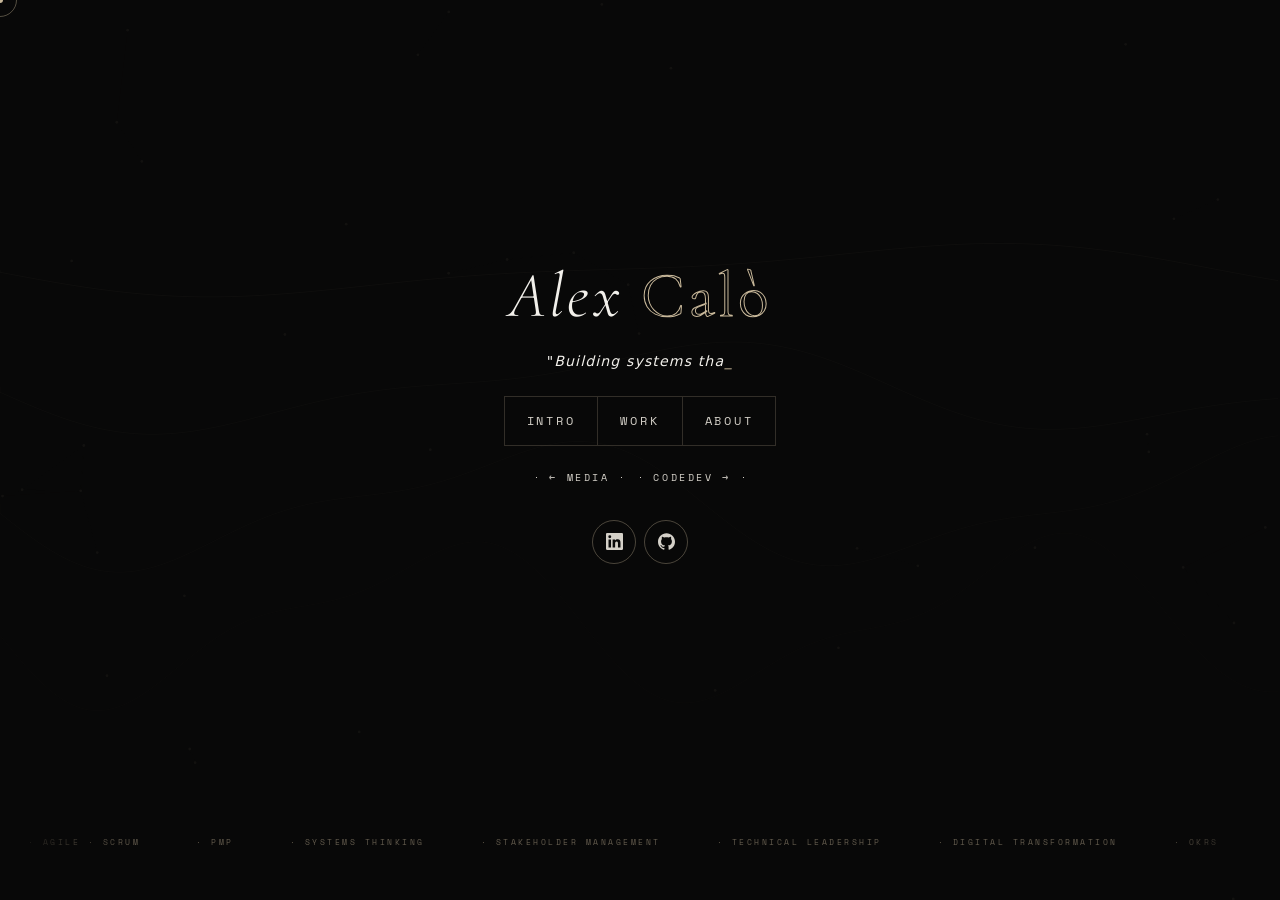
==== commit 21f743da: "Update index.html" ====
--- a/index.html
+++ b/index.html
@@ -586,7 +586,7 @@
         </div>
       </div>
       <p>There's nothing quite like the rush of crafting a streamlined roadmap - knowing every decision removes risk and accelerates delivery. I've spent my career deep in technical systems-engineering, leading teams on high-stakes, multi-million-dollar builds.</p>
-      <p>My vocation: resolving complexity into profitable, on-time delivery. My passion: eliminating systemic friction and embedding technical fluency in the leadership layer. I approach every engagement as an <strong>Execution Architect</strong> - because rigorous, technically-informed management is what produces on‑time, under‑budget, high‑quality delivery.</p>
+      <p>My passion: eliminating systemic friction and embedding technical fluency in the leadership layer. I approach every engagement as an <strong>Execution Architect</strong> - because rigorous, technically-informed management is what produces on‑time, profitable, high‑quality delivery.</p>
       <a href="#" class="panel-cta" onclick="closePanel();openPanel('work');return false;">See my work</a>
     </div>
   </div>
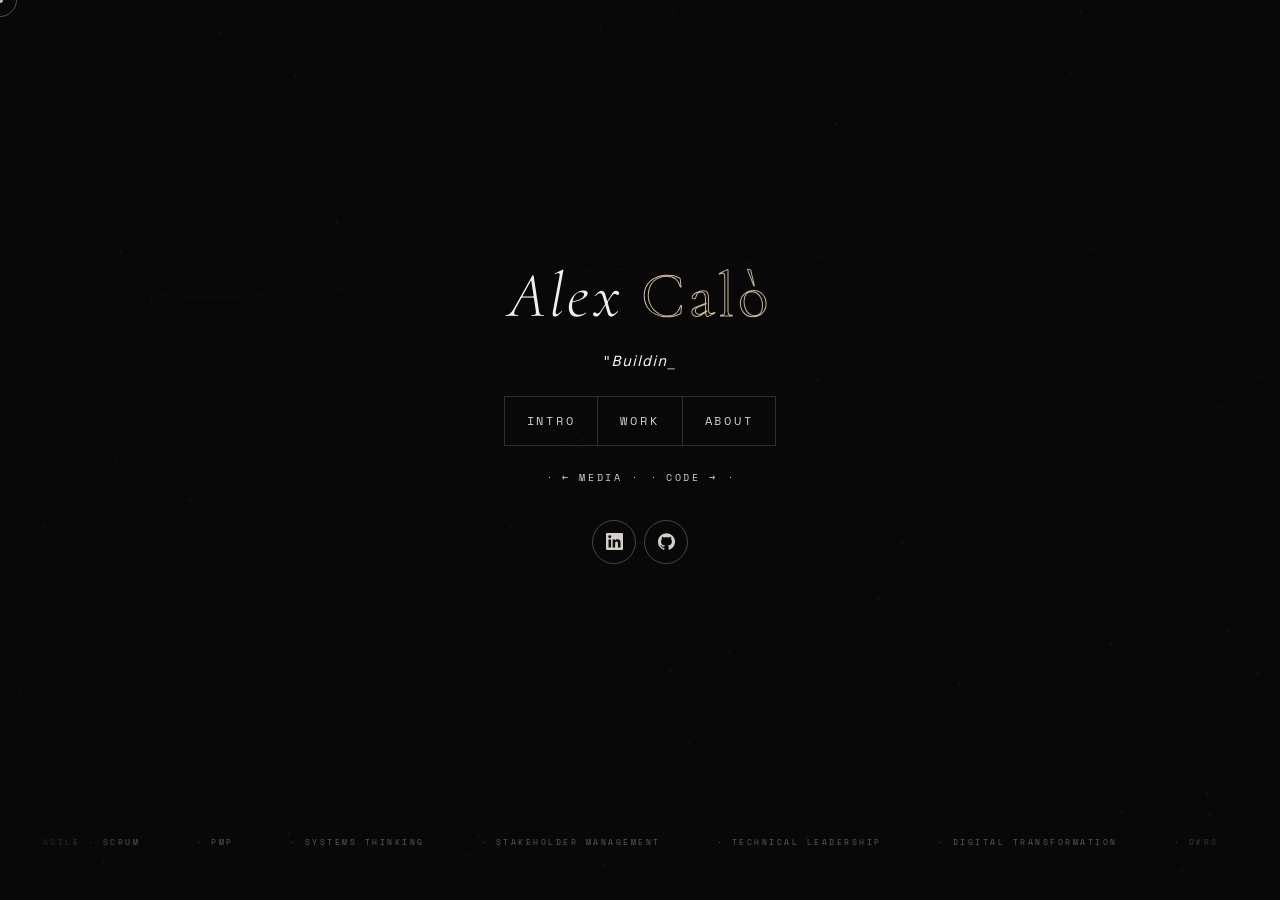
==== commit e0c91f01: "Update index.html" ====
--- a/index.html
+++ b/index.html
@@ -513,7 +513,7 @@
       </ul>
       <ul class="nav-secondary">
         <li><a href="media.html"    onclick="navigateTo('media.html','right');return false;">← Media</a></li>
-        <li><a href="codedev.html" onclick="navigateTo('codedev.html','left');return false;">CodeDev →</a></li>
+        <li><a href="codedev.html" onclick="navigateTo('codedev.html','left');return false;">Code →</a></li>
       </ul>
     </nav>
 
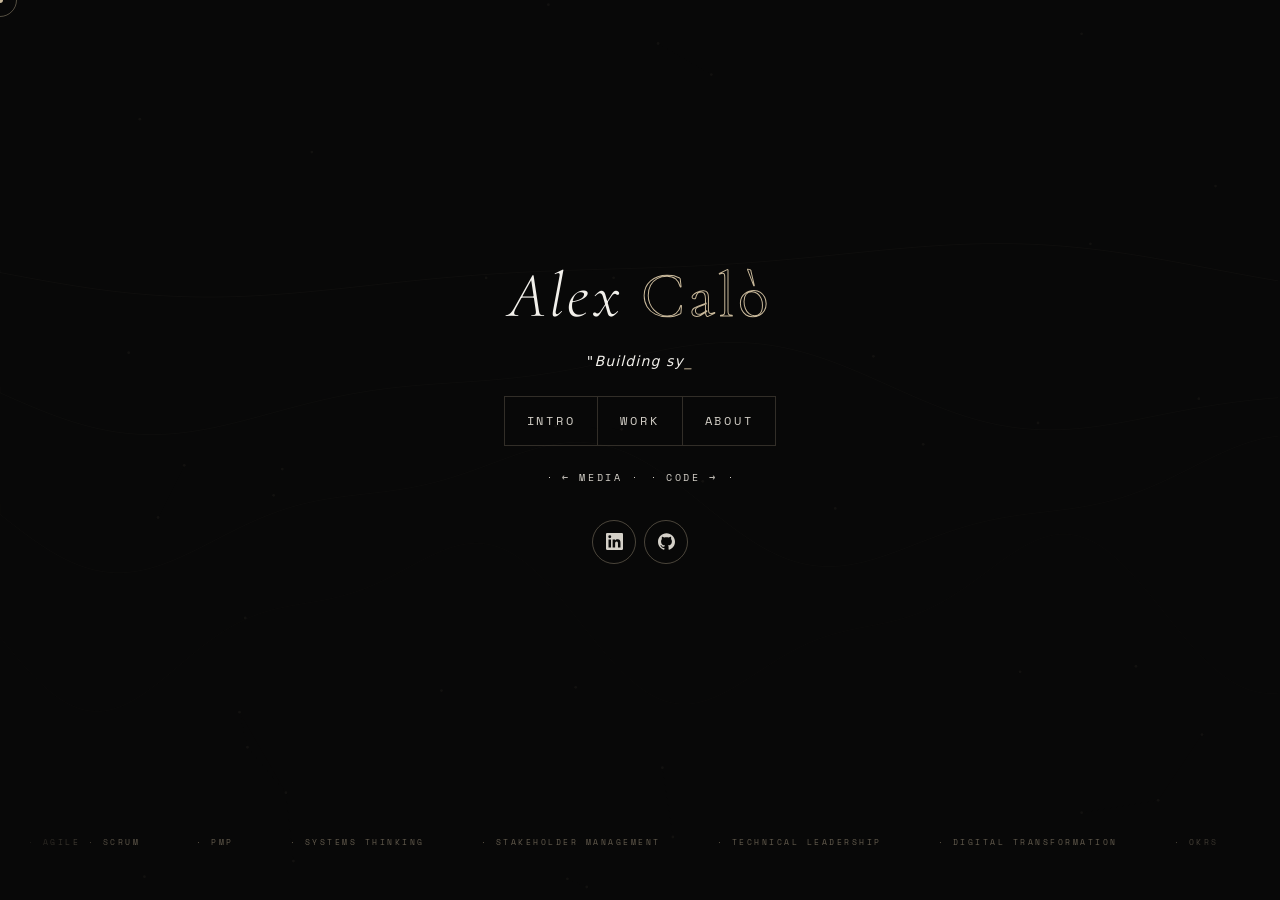
==== commit f63c1daf: "Update index.html" ====
--- a/index.html
+++ b/index.html
@@ -557,7 +557,7 @@
     </a>
     <a href="codedev.html" class="mobile-nav-btn" onclick="navigateTo('codedev.html','left');return false;" aria-label="CodeDev">
       <svg viewBox="0 0 24 24" aria-hidden="true"><path d="M9.4 16.6L4.8 12l4.6-4.6L8 6l-6 6 6 6 1.4-1.4zm5.2 0l4.6-4.6-4.6-4.6L16 6l6 6-6 6-1.4-1.4z"/></svg>
-      CodeDev
+      Code
     </a>
   </div>
 </nav>
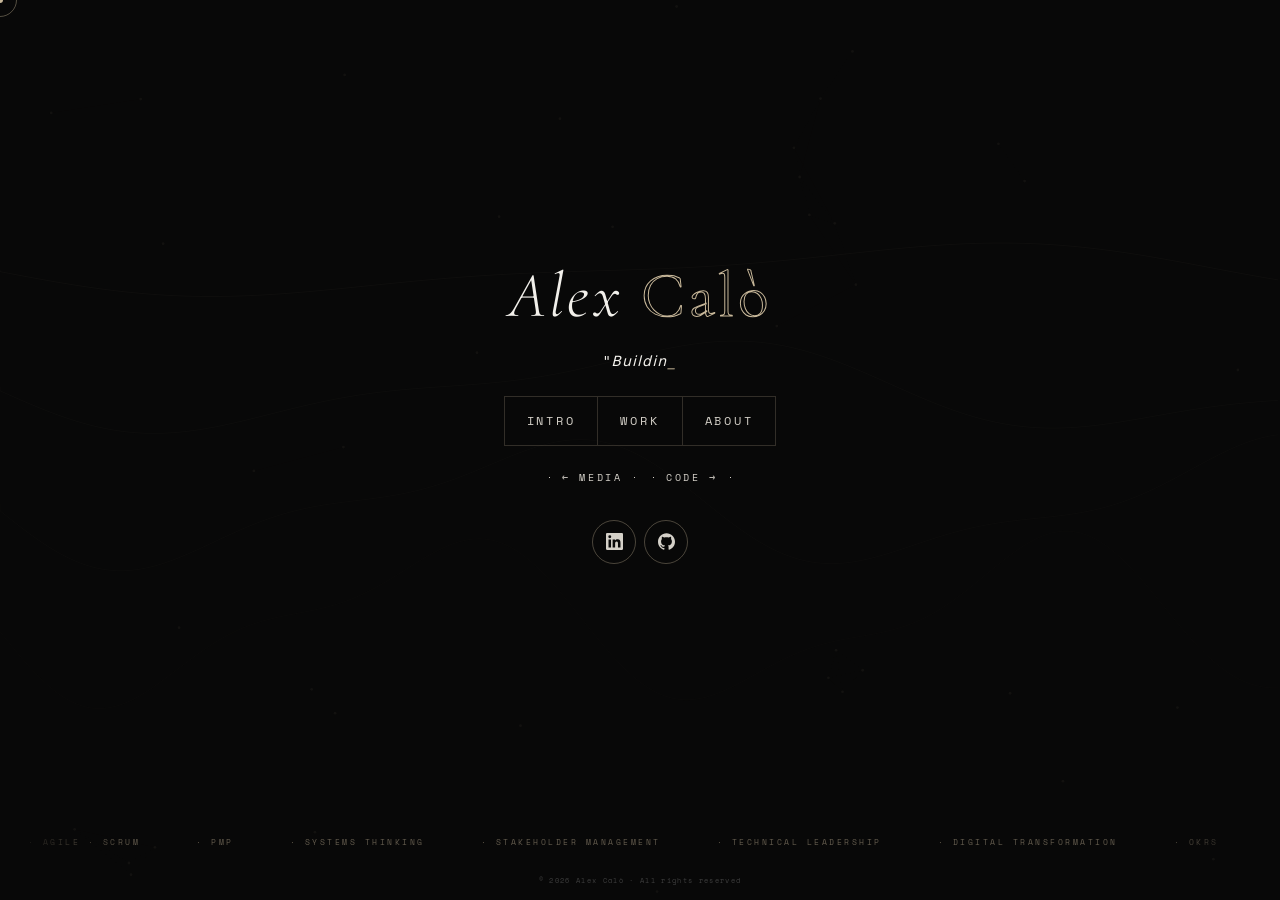
==== commit 69ff3c87: "Add files via upload" ====
--- a/index.html
+++ b/index.html
@@ -82,6 +82,12 @@
     mask-image: linear-gradient(to right, transparent, black 10%, black 90%, transparent);
     -webkit-mask-image: linear-gradient(to right, transparent, black 10%, black 90%, transparent);
     pointer-events: none;
+    opacity: 0;
+    animation: marqueeFadeIn 1.1s .55s ease-out forwards;
+  }
+  @keyframes marqueeFadeIn {
+    from { opacity: 0; }
+    to   { opacity: 1; }
   }
   .marquee-track {
     display: flex; width: max-content;
@@ -276,6 +282,24 @@
     #wrapper { padding-bottom: 80px; }
     .nav-primary, .nav-secondary { display: none; }
     .cta-btn { display: none; }
+    .panel-close { display: none; }
+  }
+
+  /* ── COPYRIGHT ── */
+  .copyright {
+    position: fixed; bottom: 14px; left: 0; right: 0;
+    text-align: center;
+    font-family: 'Space Mono', monospace;
+    font-size: .46rem; letter-spacing: .18em;
+    color: rgba(107,107,107,.55);
+    z-index: 4; pointer-events: none;
+    white-space: nowrap;
+  }
+  @media (max-width: 640px) {
+    .copyright {
+      bottom: 66px;
+      font-size: .4rem; letter-spacing: .14em;
+    }
   }
 
   /* ── PAGE TRANSITIONS ── */
@@ -535,6 +559,9 @@
   </header>
 
 </div>
+
+<!-- Copyright -->
+<div class="copyright" aria-label="Copyright">© 2026 Alex Calò · All rights reserved</div>
 
 <!-- Mobile bottom nav -->
 <nav class="mobile-nav" aria-label="Mobile navigation">
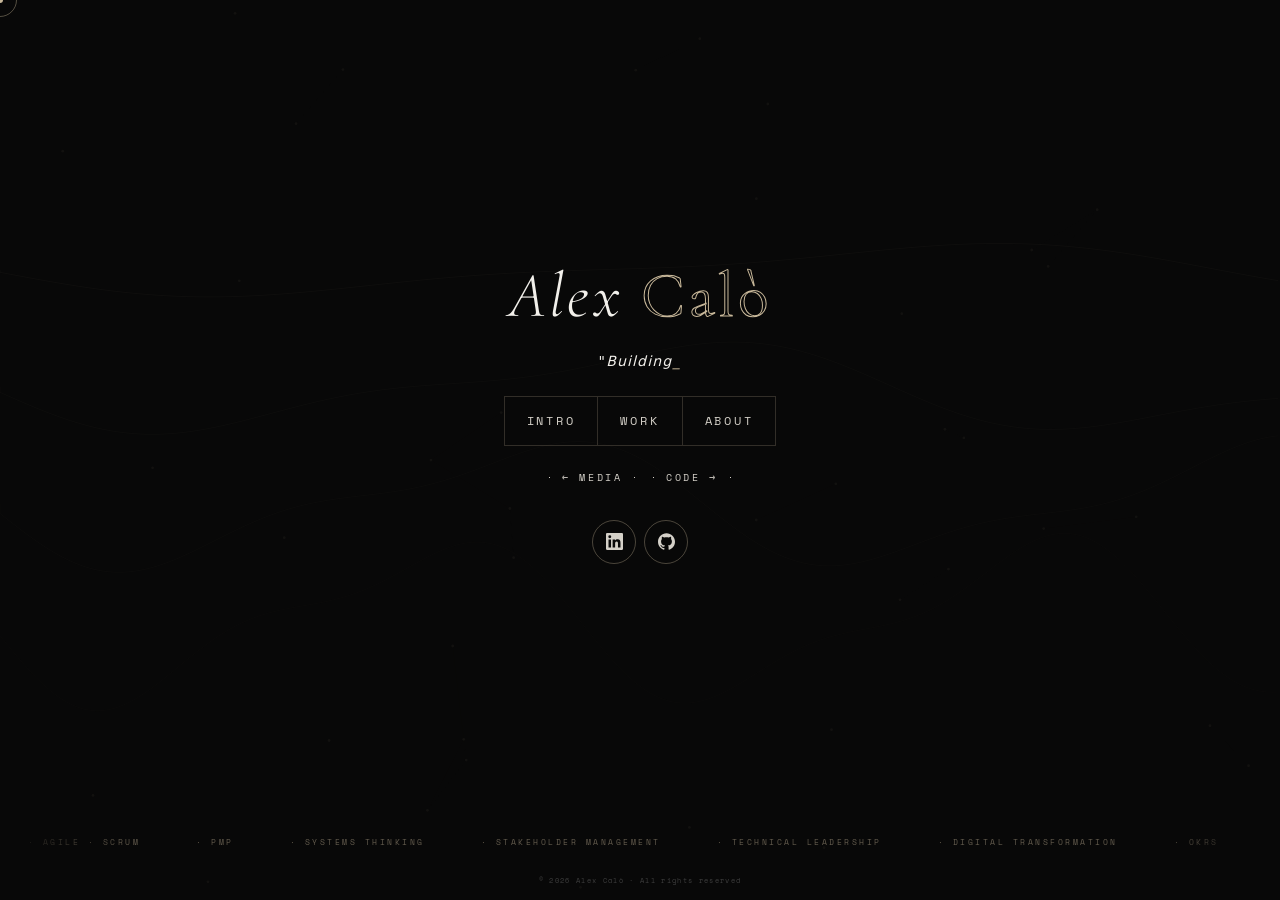
==== commit cb7eb013: "Update index.html" ====
--- a/index.html
+++ b/index.html
@@ -712,6 +712,14 @@
   setTimeout(() => { window.location.href = url; }, 380);
 }
 
+/* ── BFCACHE RESTORE: re-run startup sequence on browser back ── */
+window.addEventListener('pageshow', e => {
+  document.querySelectorAll('.page-exit, .page-exit-left, .page-exit-right').forEach(el => {
+    el.classList.remove('page-exit', 'page-exit-left', 'page-exit-right');
+  });
+  if (e.persisted) window.location.reload();
+});
+	
 /* ── TAGLINE TYPEWRITER ── */
 (function() {
   const el = document.getElementById('tagline');
